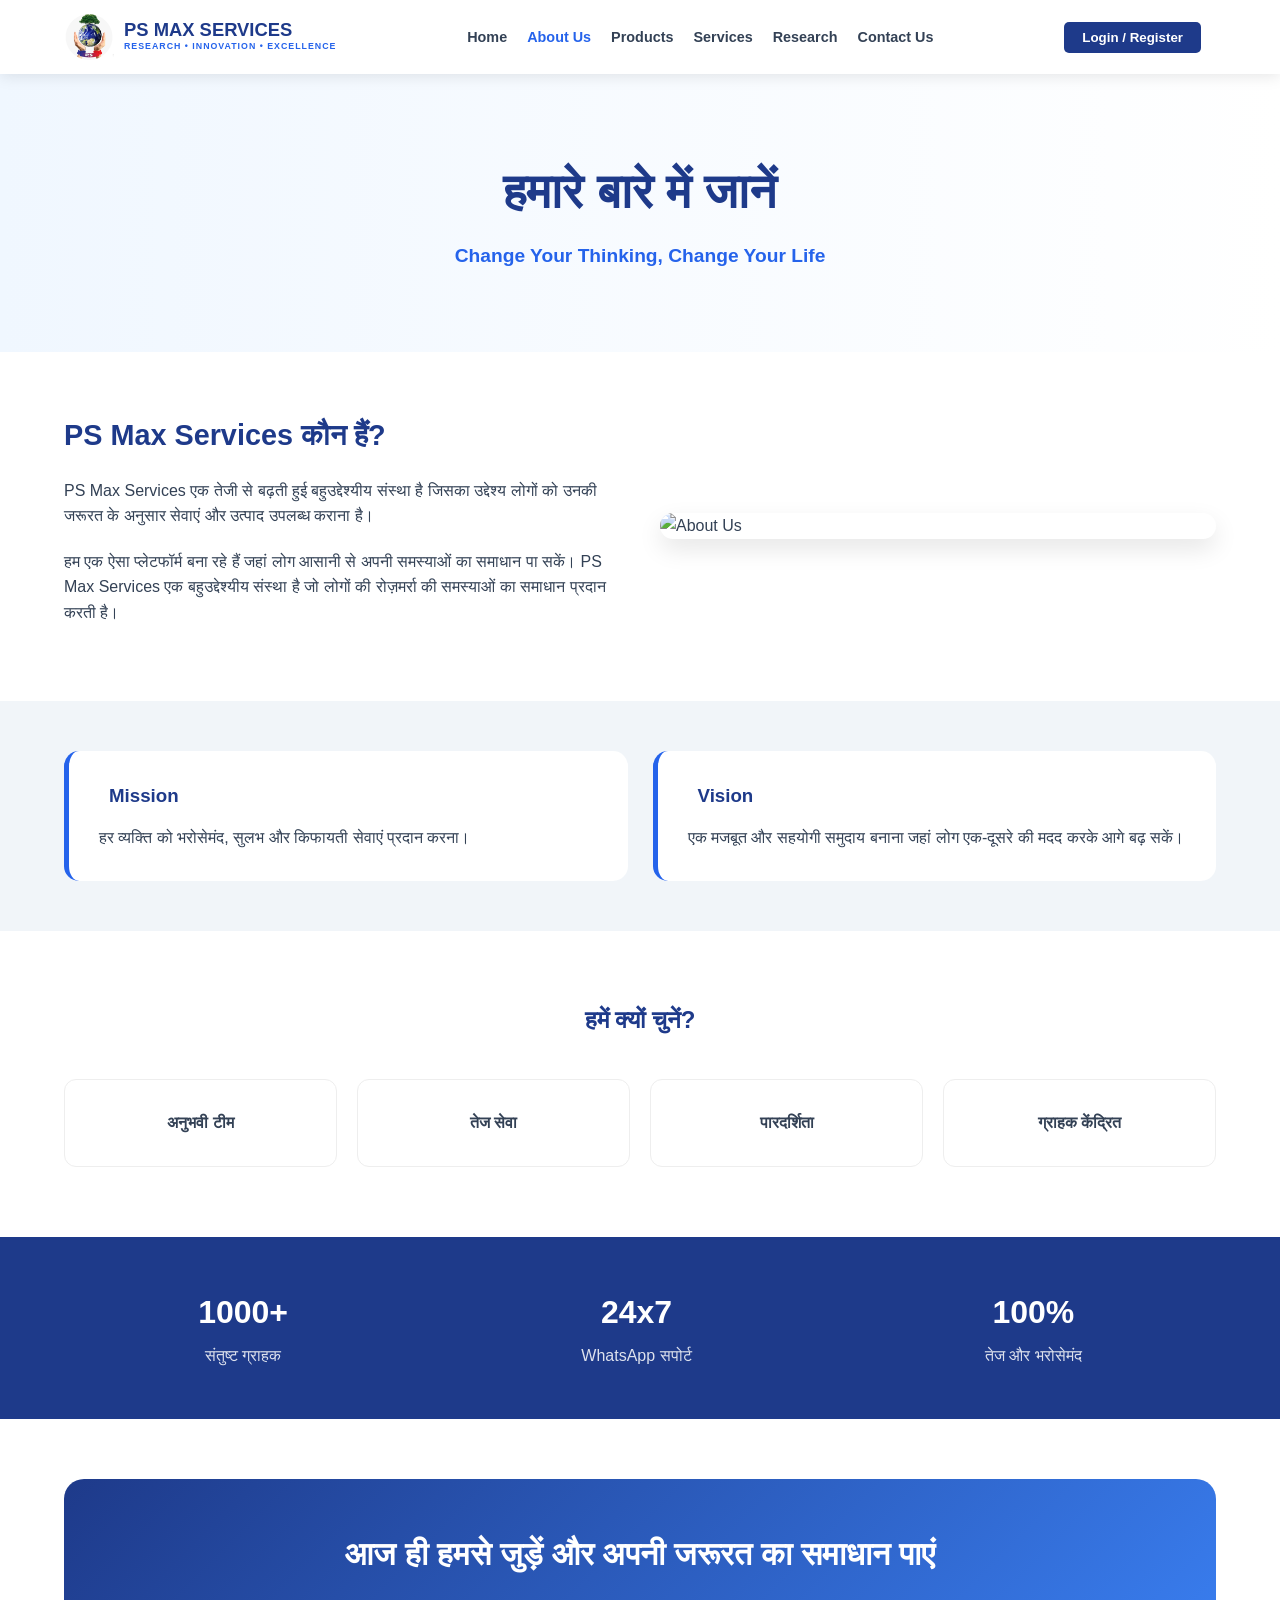
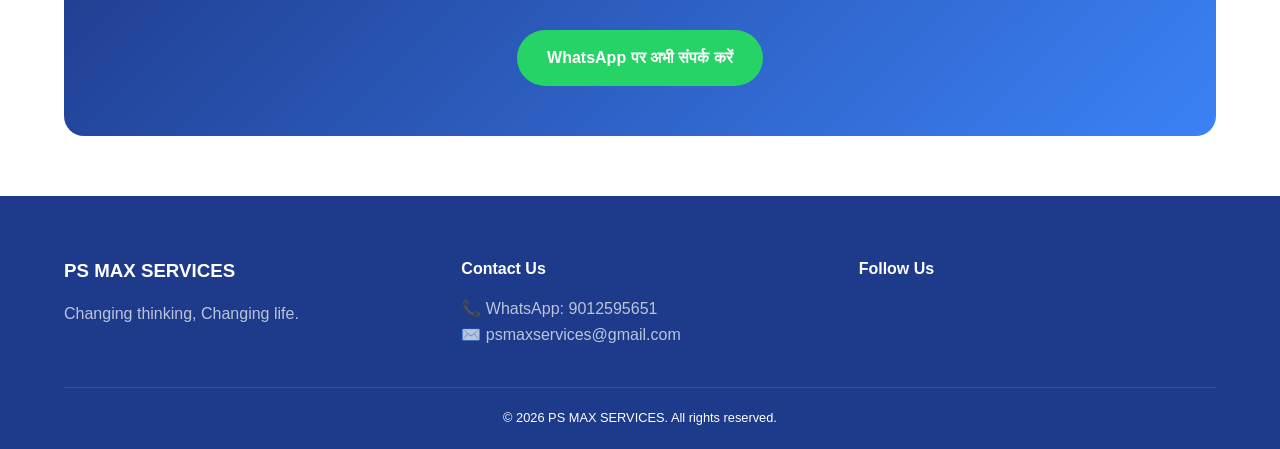
==== about.html @ 7fb333aa "Add files via upload" ====
<!DOCTYPE html>
<html lang="hi">
<head>
    <meta charset="UTF-8">
    <meta name="viewport" content="width=device-width, initial-scale=1.0">
    <title>About Us | PS MAX SERVICES</title>
    <link rel="stylesheet" href="style.css">
    <link rel="stylesheet"
href="https://cdnjs.cloudflare.com/ajax/libs/font-awesome/6.5.1/css/all.min.css">
    <script src="https://unpkg.com/lucide@latest"></script>
</head>
<body>

    <header>
        <div class="logo-area">
            <img src="img/ps 2.jpg" alt="Logo" class="logo-img">
            <div class="logo-text">
                <h1>PS MAX SERVICES</h1>
                <p>RESEARCH • INNOVATION • EXCELLENCE</p>
            </div>
        </div>

        <nav>
            <ul class="nav-menu" id="navMenu">
                <li><a href="index.html">Home</a></li>
                <li><a href="about.html" class="active">About Us</a></li>
                <li><a href="product.html">Products</a></li>
                <li><a href="service.html">Services</a></li>
                <li><a href="research.html">Research</a></li>
                <li><a href="contact_us.html">Contact Us</a></li>
            </ul>
        </nav>

        <div class="nav-btns">
            <button class="login-btn">Login / Register</button>
            <i data-lucide="shopping-cart"></i>
        </div>

        <button class="hamburger" onclick="toggleMenu()">
            <i data-lucide="menu" id="menuIcon"></i>
        </button>
    </header>

    <section class="about-hero">
        <h2>हमारे बारे में जानें</h2>
        <p>Change Your Thinking, Change Your Life</p>
    </section>

    <section class="content-section">
        <div class="grid-2">
            <div class="about-text">
                <h3 style="color: var(--primary); font-size: 1.8rem; margin-bottom: 20px;">PS Max Services कौन हैं?</h3>
                <p style="margin-bottom: 20px;">PS Max Services एक तेजी से बढ़ती हुई बहुउद्देश्यीय संस्था है जिसका उद्देश्य लोगों को उनकी जरूरत के अनुसार सेवाएं और उत्पाद उपलब्ध कराना है।</p>
                <p>हम एक ऐसा प्लेटफॉर्म बना रहे हैं जहां लोग आसानी से अपनी समस्याओं का समाधान पा सकें। PS Max Services एक बहुउद्देश्यीय संस्था है जो लोगों की रोज़मर्रा की समस्याओं का समाधान प्रदान करती है।</p>
            </div>
            <div class="about-img">
                <img src="https://img.freepik.com/free-photo/business-people-shaking-hands-together_53876-13391.jpg" alt="About Us">
            </div>
        </div>
    </section>

    <section class="mission-vision">
        <div class="mv-card">
            <h3><i data-lucide="target"></i> Mission</h3>
            <p>हर व्यक्ति को भरोसेमंद, सुलभ और किफायती सेवाएं प्रदान करना।</p>
        </div>
        <div class="mv-card">
            <h3><i data-lucide="eye"></i> Vision</h3>
            <p>एक मजबूत और सहयोगी समुदाय बनाना जहां लोग एक-दूसरे की मदद करके आगे बढ़ सकें।</p>
        </div>
    </section>

    <section class="why-us">
        <h2 style="color: var(--primary);">हमें क्यों चुनें?</h2>
        <div class="why-grid">
            <div class="why-card">
                <i data-lucide="users" size="30"></i>
                <h4>अनुभवी टीम</h4>
            </div>
            <div class="why-card">
                <i data-lucide="zap" size="30"></i>
                <h4>तेज सेवा</h4>
            </div>
            <div class="why-card">
                <i data-lucide="shield-check" size="30"></i>
                <h4>पारदर्शिता</h4>
            </div>
            <div class="why-card">
                <i data-lucide="heart" size="30"></i>
                <h4>ग्राहक केंद्रित</h4>
            </div>
        </div>
    </section>

    <section class="stats-bar">
        <div class="stat-item"><h3>1000+</h3><p>संतुष्ट ग्राहक</p></div>
        <div class="stat-item"><h3>24x7</h3><p>WhatsApp सपोर्ट</p></div>
        <div class="stat-item"><h3>100%</h3><p>तेज और भरोसेमंद</p></div>
    </section>

    <section class="cta-box">
        <h3>आज ही हमसे जुड़ें और अपनी जरूरत का समाधान पाएं</h3>
        <a href="https://wa.me/919012595651" class="cta-wa-btn">
            WhatsApp पर अभी संपर्क करें
        </a>
    </section>

    <footer style="background: var(--primary); color: white; padding: 60px 5% 20px;">
        <div style="display: grid; grid-template-columns: repeat(auto-fit, minmax(200px, 1fr)); gap: 40px; margin-bottom: 40px;">
            <div>
                <h3>PS MAX SERVICES</h3>
                <p style="opacity: 0.7; margin-top: 15px;">Changing thinking, Changing life.</p>
            </div>
            <div>
                <h4>Contact Us</h4>
                <p style="opacity: 0.7; margin-top: 15px;">📞 WhatsApp: 9012595651</p>
                <p style="opacity: 0.7;">✉️ psmaxservices@gmail.com</p>
            </div>
            <div>
                <h4>Follow Us</h4>
                <div style="display: flex; gap: 15px; margin-top: 15px;">
                    <i data-lucide="facebook"></i>
                    <i data-lucide="twitter"></i>
                    <i data-lucide="linkedin"></i>
                </div>
            </div>
        </div>
        <p style="text-align: center; border-top: 1px solid rgba(255,255,255,0.1); padding-top: 20px; font-size: 0.8rem;">
            © 2026 PS MAX SERVICES. All rights reserved.
        </p>
    </footer>

<script src="https://unpkg.com/lucide@latest"></script>
<script src="js/script.js"></script>
</body>
</html>
---- style.css ----
/* =========================
   ROOT VARIABLES
========================= */

:root{
    --primary:#1e3a8a;
    --accent:#2563eb;
    --text:#334155;
    --light:#f1f5f9;
    --white:#ffffff;
    --gradient:linear-gradient(135deg,#1e3a8a 0%,#3b82f6 100%);
    --whatsapp:#25d366;
}

/* =========================
   RESET
========================= */

*{
    margin:0;
    padding:0;
    box-sizing:border-box;
}

html{
    scroll-behavior:smooth;
}

body{
    font-family:'Segoe UI',Roboto,sans-serif;
    background:var(--white);
    color:var(--text);
    line-height:1.6;
    overflow-x:hidden;
}

img{
    max-width:100%;
    display:block;
}

a{
    text-decoration:none;
}

ul{
    list-style:none;
}

/* =========================
   CONTAINER
========================= */

.container{
    width:min(1200px,90%);
    margin:auto;
}

/* =========================
   HEADER
========================= */

header{
    background:var(--white);
    display:flex;
    justify-content:space-between;
    align-items:center;
    padding:12px 5%;
    position:sticky;
    top:0;
    z-index:1000;
    box-shadow:0 2px 15px rgba(0,0,0,.1);
}

.logo-area{
    display:flex;
    align-items:center;
    gap:10px;
}

.logo-area img{
    width:50px;
    height:50px;
    object-fit:contain;
}

.logo-text h1{
    font-size:1.15rem;
    color:var(--primary);
    line-height:1;
    font-weight:800;
}

.logo-text p{
    font-size:.55rem;
    color:var(--accent);
    font-weight:700;
    letter-spacing:1px;
}

.nav-menu{
    display:flex;
    align-items:center;
    gap:20px;
}

.nav-menu a{
    color:var(--text);
    font-size:.9rem;
    font-weight:600;
    transition:.3s;
}

.nav-menu a:hover,
.nav-menu a.active{
    color:var(--accent);
}

.header-actions{
    display:flex;
    align-items:center;
    gap:15px;
}

.nav-btns{
    display:flex;
    align-items:center;
    gap:15px;
}

.login-btn{
    background:var(--primary);
    color:white;
    border:none;
    padding:8px 18px;
    border-radius:5px;
    cursor:pointer;
    font-weight:600;
}

.cart-icon-box{
    position:relative;
    display:flex;
    align-items:center;
    cursor:pointer;
    color:var(--primary);
}

.cart-count{
    position:absolute;
    top:-8px;
    right:-8px;
    width:16px;
    height:16px;
    border-radius:50%;
    background:red;
    color:white;
    font-size:10px;
    display:flex;
    align-items:center;
    justify-content:center;
    font-weight:bold;
}

.hamburger{
    display:none;
    background:none;
    border:none;
    cursor:pointer;
    color:var(--primary);
}

.logo-area{
    display:flex;
    align-items:center;
    gap:10px;
    text-decoration:none;
}

.logo-img{
    width:50px;
    height:50px;
    object-fit:contain;
}

.logo-text h1{
    font-size:1.15rem;
    color:var(--primary);
    line-height:1;
    font-weight:800;
}

.logo-text p{
    font-size:.55rem;
    color:var(--accent);
    font-weight:700;
    letter-spacing:1px;
}

.nav-menu li{
    list-style:none;
}

.nav-menu a.active{
    color:var(--accent);
    font-weight:700;
}

/* =========================
   COMMON BUTTONS
========================= */

.btn{
    display:inline-flex;
    align-items:center;
    justify-content:center;
    padding:12px 25px;
    border-radius:6px;
    font-weight:700;
    transition:.3s;
}

.btn:hover{
    transform:translateY(-2px);
}

.btn-primary{
    background:var(--primary);
    color:white;
}

.btn-outline{
    border:2px solid var(--primary);
    color:var(--primary);
}

.btn-whatsapp{
    background:var(--whatsapp);
    color:white;
}

/* =========================
   SECTION TITLE
========================= */

.section-title{
    text-align:center;
    color:var(--primary);
    font-size:2rem;
    margin-bottom:40px;
}

/* =========================
   COMMON GRID
========================= */

.grid-2{
    display:grid;
    grid-template-columns:1fr 1fr;
    gap:40px;
    align-items:center;
}

.grid-3{
    display:grid;
    grid-template-columns:repeat(3,1fr);
    gap:25px;
}

.grid-4{
    display:grid;
    grid-template-columns:repeat(4,1fr);
    gap:25px;
}

/* =========================
   CARD STYLE
========================= */

.card{
    background:white;
    border-radius:15px;
    transition:.3s;
}

.card:hover{
    transform:translateY(-5px);
}

.icon-box{
    width:60px;
    height:60px;
    background:#eff6ff;
    color:var(--accent);
    border-radius:12px;
    display:flex;
    align-items:center;
    justify-content:center;
}

/* =========================
   PRODUCT CARD
========================= */

.prod-card{
    background:white;
    border:1px solid #e2e8f0;
    border-radius:15px;
    padding:20px;
    text-align:center;
    transition:.3s;
}

.prod-card:hover{
    border-color:var(--accent);
    transform:translateY(-5px);
    box-shadow:0 10px 20px rgba(0,0,0,.05);
}

.prod-img-box{
    background:#f8fafc;
    border-radius:10px;
    height:220px;
    overflow:hidden;
    display:flex;
    align-items:center;
    justify-content:center;
    padding:10px;
    margin-bottom:15px;
}

.prod-img-box img{
    width:100%;
    height:100%;
    object-fit:contain;
    transition:.3s;
}

.prod-card:hover .prod-img-box img{
    transform:scale(1.05);
}

.price{
    color:var(--accent);
    font-weight:700;
    font-size:1.2rem;
}

/* =========================
   WHATSAPP BUTTON
========================= */

.wa-btn,
.wa-btn-large{
    background:var(--whatsapp);
    color:white;
    display:inline-flex;
    align-items:center;
    justify-content:center;
    gap:10px;
    transition:.3s;
}

.wa-btn:hover,
.wa-btn-large:hover{
    transform:scale(1.05);
}

.wa-btn{
    width:45px;
    height:45px;
    border-radius:6px;
}

.wa-btn-large{
    padding:15px 35px;
    border-radius:50px;
    font-weight:700;
}

/* CTA SECTION */

.cta-box{
    margin:60px 5%;
    padding:50px;
    background:var(--gradient);
    color:white;
    border-radius:20px;
    text-align:center;
}

.cta-box h3{
    font-size:2rem;
    margin-bottom:25px;
    font-weight:700;
}

.cta-box .wa-btn{
    display:inline-flex;
    align-items:center;
    gap:10px;
    background:#25d366;
    color:white;
    padding:15px 30px;
    border-radius:50px;
    text-decoration:none;
    font-weight:bold;
    transition:.3s;
}

.cta-box .wa-btn:hover{
    transform:scale(1.05);
    box-shadow:0 10px 20px rgba(0,0,0,.2);
}

.cta-wa-btn{
    display:inline-flex;
    align-items:center;
    justify-content:center;
    gap:10px;

    background:#25d366;
    color:#fff;

    padding:15px 30px;

    border-radius:50px;

    font-weight:700;
    text-decoration:none;

    margin-top:25px;

    transition:.3s;
}

.cta-wa-btn:hover{
    transform:scale(1.05);
    box-shadow:0 10px 20px rgba(0,0,0,.2);
}

/* MOBILE */

@media(max-width:900px){

    .cta-box{
        padding:35px 20px;
        margin:40px 5%;
    }

    .cta-box h3{
        font-size:1.5rem;
    }

    .cta-box .wa-btn{
        width:100%;
        justify-content:center;
    }
}

/* =========================
   FOOTER
========================= */

footer{
    background:var(--primary);
    color:white;
    padding:60px 5% 20px;
    margin-top:50px;
}

.footer-grid{
    display:grid;
    grid-template-columns:repeat(auto-fit,minmax(200px,1fr));
    gap:40px;
}

.footer-text{
    opacity:.7;
    margin-top:15px;
}

.footer-social{
    display:flex;
    gap:15px;
    margin-top:15px;
}

.footer-bottom{
    text-align:center;
    border-top:1px solid rgba(255,255,255,.1);
    padding-top:20px;
    margin-top:30px;
    font-size:.8rem;
}

/* =========================
   MOBILE
========================= */

@media(max-width:900px){

    .nav-menu{
        position:fixed;
        top:75px;
        left:-100%;
        flex-direction:column;
        background:white;
        width:100%;
        height:100vh;
        padding:50px;
        transition:.4s;
        box-shadow:0 10px 10px rgba(0,0,0,.1);
    }

    .nav-menu.active{
        left:0;
    }

    .hamburger{
        display:block;
    }

    .nav-btns,
    .login-btn{
        display:none;
    }

    .grid-2{
        grid-template-columns:1fr;
    }

    .grid-3{
        grid-template-columns:1fr;
    }

    .grid-4{
        grid-template-columns:1fr;
    }

    .section-title{
        font-size:1.8rem;
    }
}

/* ==================================
   HOME PAGE
================================== */

/* HERO SECTION */

.hero{
    display:flex;
    align-items:center;
    justify-content:space-between;
    gap:50px;
    padding:60px 5%;
    background:linear-gradient(to right,#f0f7ff,#ffffff);
    min-height:500px;
    flex-wrap:wrap;
}

.hero-content{
    flex:1;
    min-width:300px;
}

.hero-content h2{
    font-size:3rem;
    color:var(--primary);
    line-height:1.1;
    margin-bottom:20px;
}

.hero-highlight{
    color:var(--accent);
}

.hero-content p{
    font-size:1.1rem;
    max-width:550px;
    margin-bottom:30px;
}

.hero-btns{
    display:flex;
    gap:15px;
    flex-wrap:wrap;
}

.hero-image{
    flex:1;
    min-width:300px;
    text-align:center;
}

.hero-image img{
    max-width:100%;
    border-radius:20px;
}

/* FEATURES */

.features{
    display:grid;
    grid-template-columns:repeat(auto-fit,minmax(220px,1fr));
    gap:20px;
    padding:60px 5%;
}

.feat-card{
    background:white;
    border:1px solid #eeeeee;
    border-radius:12px;
    padding:30px;
    text-align:center;
    transition:.3s;
}

.feat-card:hover{
    transform:translateY(-5px);
    box-shadow:0 10px 25px rgba(0,0,0,.05);
}

.feat-card i{
    color:var(--accent);
    margin-bottom:15px;
}

.feat-card h3{
    color:var(--primary);
    margin-bottom:10px;
    font-size:1rem;
}

.feat-card p{
    color:#666;
    font-size:.9rem;
}

/* STATS BAR */

.stats-bar{
    background:var(--primary);
    color:white;
    padding:50px 5%;
    display:flex;
    justify-content:space-around;
    align-items:center;
    flex-wrap:wrap;
    gap:25px;
    text-align:center;
}

.stat-item h3{
    font-size:2rem;
    margin-bottom:5px;
}

.stat-item p{
    opacity:.85;
}

/* HOME PRODUCTS */

.product-grid{
    display:grid;
    grid-template-columns:repeat(auto-fit,minmax(250px,1fr));
    gap:30px;
    padding:0 5% 60px;
}

.add-cart{
    width:100%;
    background:var(--primary);
    color:white;
    border:none;
    border-radius:6px;
    padding:12px;
    cursor:pointer;
    display:flex;
    align-items:center;
    justify-content:center;
    gap:10px;
    font-weight:600;
}

/* HOME SERVICES */

.services{
    background:var(--light);
    padding:70px 5%;
}

.serv-grid{
    display:grid;
    grid-template-columns:repeat(auto-fit,minmax(250px,1fr));
    gap:25px;
}

.serv-card{
    background:white;
    padding:30px;
    border-radius:12px;
    display:flex;
    gap:15px;
    transition:.3s;
}

.serv-card:hover{
    transform:translateY(-5px);
    box-shadow:0 10px 25px rgba(0,0,0,.05);
}

.serv-card i{
    color:var(--accent);
    flex-shrink:0;
}

.serv-card h4{
    color:var(--primary);
    margin-bottom:8px;
}

/* HOME RESPONSIVE */

@media(max-width:900px){

    .hero{
        text-align:center;
        padding:50px 5%;
    }

    .hero-content h2{
        font-size:2.2rem;
    }

    .hero-btns{
        justify-content:center;
    }

    .stats-bar{
        flex-direction:column;
    }
}

/* ==================================
   ABOUT PAGE
================================== */

.about-hero{
    padding:80px 5%;
    text-align:center;
    background:linear-gradient(to right,#f0f7ff,#ffffff);
}

.about-hero h2{
    font-size:3rem;
    color:var(--primary);
    margin-bottom:10px;
}

.about-hero p{
    font-size:1.2rem;
    color:var(--accent);
    font-weight:700;
}

.content-section{
    padding:60px 5%;
}

.about-img img{
    border-radius:20px;
    box-shadow:0 10px 25px rgba(0,0,0,.1);
}

.about-heading{
    color:var(--primary);
    font-size:1.8rem;
    margin-bottom:20px;
}

.about-text p{
    margin-bottom:15px;
}

.mission-vision{
    background:var(--light);
    padding:50px 5%;
    display:grid;
    grid-template-columns:repeat(auto-fit,minmax(300px,1fr));
    gap:25px;
}

.mv-card{
    background:white;
    padding:30px;
    border-radius:15px;
    border-left:5px solid var(--accent);
}

.mv-card h3{
    display:flex;
    align-items:center;
    gap:10px;
    margin-bottom:15px;
    color:var(--primary);
}

.why-us{
    padding:70px 5%;
    text-align:center;
}

.why-grid{
    display:grid;
    grid-template-columns:repeat(auto-fit,minmax(220px,1fr));
    gap:20px;
    margin-top:40px;
}

.why-card{
    border:1px solid #eee;
    border-radius:12px;
    padding:30px;
    transition:.3s;
}

.why-card:hover{
    transform:translateY(-5px);
    box-shadow:0 10px 25px rgba(0,0,0,.05);
}

.cta-box{
    margin:60px 5%;
    padding:50px;
    border-radius:20px;
    background:var(--gradient);
    color:white;
    text-align:center;
}
.wa-btn i{
    font-size:30px !important;
}

/* ==================================
   PRODUCT PAGE
================================== */

.product-hero{
    padding:60px 5%;
    text-align:center;
    background:linear-gradient(to right,#f0f7ff,#ffffff);
}

.product-hero h2{
    font-size:2.5rem;
    color:var(--primary);
    margin-bottom:10px;
}

.product-hero p{
    color:var(--accent);
    font-weight:700;
}

.product-section{
    padding:60px 5%;
}

.btn-container{
    display:flex;
    gap:10px;
    margin-top:15px;
}

.btn-container .add-cart{
    flex:1;
}

.wa-btn{
    width:45px;
    height:45px;
    background:#25d366;
    border-radius:6px;
    display:flex;
    align-items:center;
    justify-content:center;
    color:white;
}

.wa-btn svg{
    width:22px;
    height:22px;
    stroke:white;
}

/* ==================================
   SERVICE PAGE
================================== */

.service-hero{
    padding:60px 5%;
    text-align:center;
    background:linear-gradient(to right,#f0f7ff,#ffffff);
}

.service-hero h2{
    color:var(--primary);
    font-size:2.5rem;
}

.service-hero p{
    color:var(--accent);
    font-weight:700;
}

.service-section{
    padding:60px 5%;
}

.service-grid{
    display:grid;
    grid-template-columns:repeat(auto-fit,minmax(300px,1fr));
    gap:25px;
}

.service-card{
    background:white;
    border:1px solid #e2e8f0;
    border-radius:15px;
    padding:35px;
    transition:.3s;
    display:flex;
    flex-direction:column;
    gap:15px;
}

.service-card:hover{
    transform:translateY(-5px);
    border-color:var(--accent);
    box-shadow:0 10px 25px rgba(0,0,0,.05);
}

.service-card h4{
    color:var(--primary);
}

.service-card p{
    color:#64748b;
}

.service-link{
    color:var(--accent);
    font-weight:700;
    display:flex;
    align-items:center;
    gap:8px;
}

.service-cta{
    background:var(--gradient);
    color:white;
    text-align:center;
    margin:40px 5%;
    padding:50px;
    border-radius:20px;
}

/* ==================================
   RESEARCH PAGE
================================== */

.page-hero{
    padding:80px 5%;
    text-align:center;
    color:white;
    background:
    linear-gradient(
        rgba(30,58,138,.85),
        rgba(30,58,138,.85)
    ),
    url("../images/research-bg.jpg");

    background-size:cover;
    background-position:center;
}

.page-hero h2{
    font-size:3rem;
    margin-bottom:10px;
}

.page-hero p{
    font-size:1.2rem;
}

.section{
    padding:80px 5%;
    max-width:1200px;
    margin:auto;
}

.content-img img{
    border-radius:20px;
    box-shadow:0 20px 40px rgba(0,0,0,.1);
}

.research-cards{
    display:grid;
    grid-template-columns:repeat(auto-fit,minmax(300px,1fr));
    gap:30px;
    margin-top:50px;
}

.res-card{
    background:white;
    border-top:4px solid var(--accent);
    border-radius:15px;
    padding:40px;
    box-shadow:0 10px 20px rgba(0,0,0,.05);
    transition:.3s;
}

.res-card:hover{
    transform:translateY(-10px);
}

.res-card i{
    color:var(--accent);
    margin-bottom:20px;
}

.stats-banner{
    background:var(--primary);
    color:white;
    padding:60px 5%;
    display:flex;
    justify-content:space-around;
    flex-wrap:wrap;
    text-align:center;
    gap:30px;
}

.stats-banner .stat-item h3{
    color:#60a5fa;
    font-size:2.5rem;
}

/* ==================================
   CONTACT PAGE
================================== */

.contact-hero{
    background:var(--light);
    text-align:center;
    padding:60px 5%;
}

.contact-hero h2{
    color:var(--primary);
    font-size:2.5rem;
}

.contact-container{
    max-width:1200px;
    margin:auto;
    padding:60px 5%;
    display:grid;
    grid-template-columns:1fr 1fr;
    gap:40px;
}

.contact-info-box{
    background:white;
    padding:30px;
    border-radius:15px;
    box-shadow:0 5px 20px rgba(0,0,0,.08);
}

.info-item{
    display:flex;
    gap:20px;
    margin-bottom:25px;
}

.info-item i{
    background:#eff6ff;
    color:var(--accent);
    padding:12px;
    border-radius:10px;
}

.contact-form{
    background:var(--primary);
    color:white;
    border-radius:15px;
    padding:35px;
}

.contact-text{
    margin:20px 0 30px;
}

.contact-btn{
    width:100%;
    display:flex;
    justify-content:center;
    align-items:center;
    gap:12px;
    padding:16px;
    border-radius:10px;
    color:white;
    font-weight:700;
    margin-bottom:15px;
    transition:.3s;
}

.whatsapp-btn{
    background:#25D366;
}

.call-btn{
    background:#2563eb;
}

.contact-btn:hover{
    transform:translateY(-3px);
}
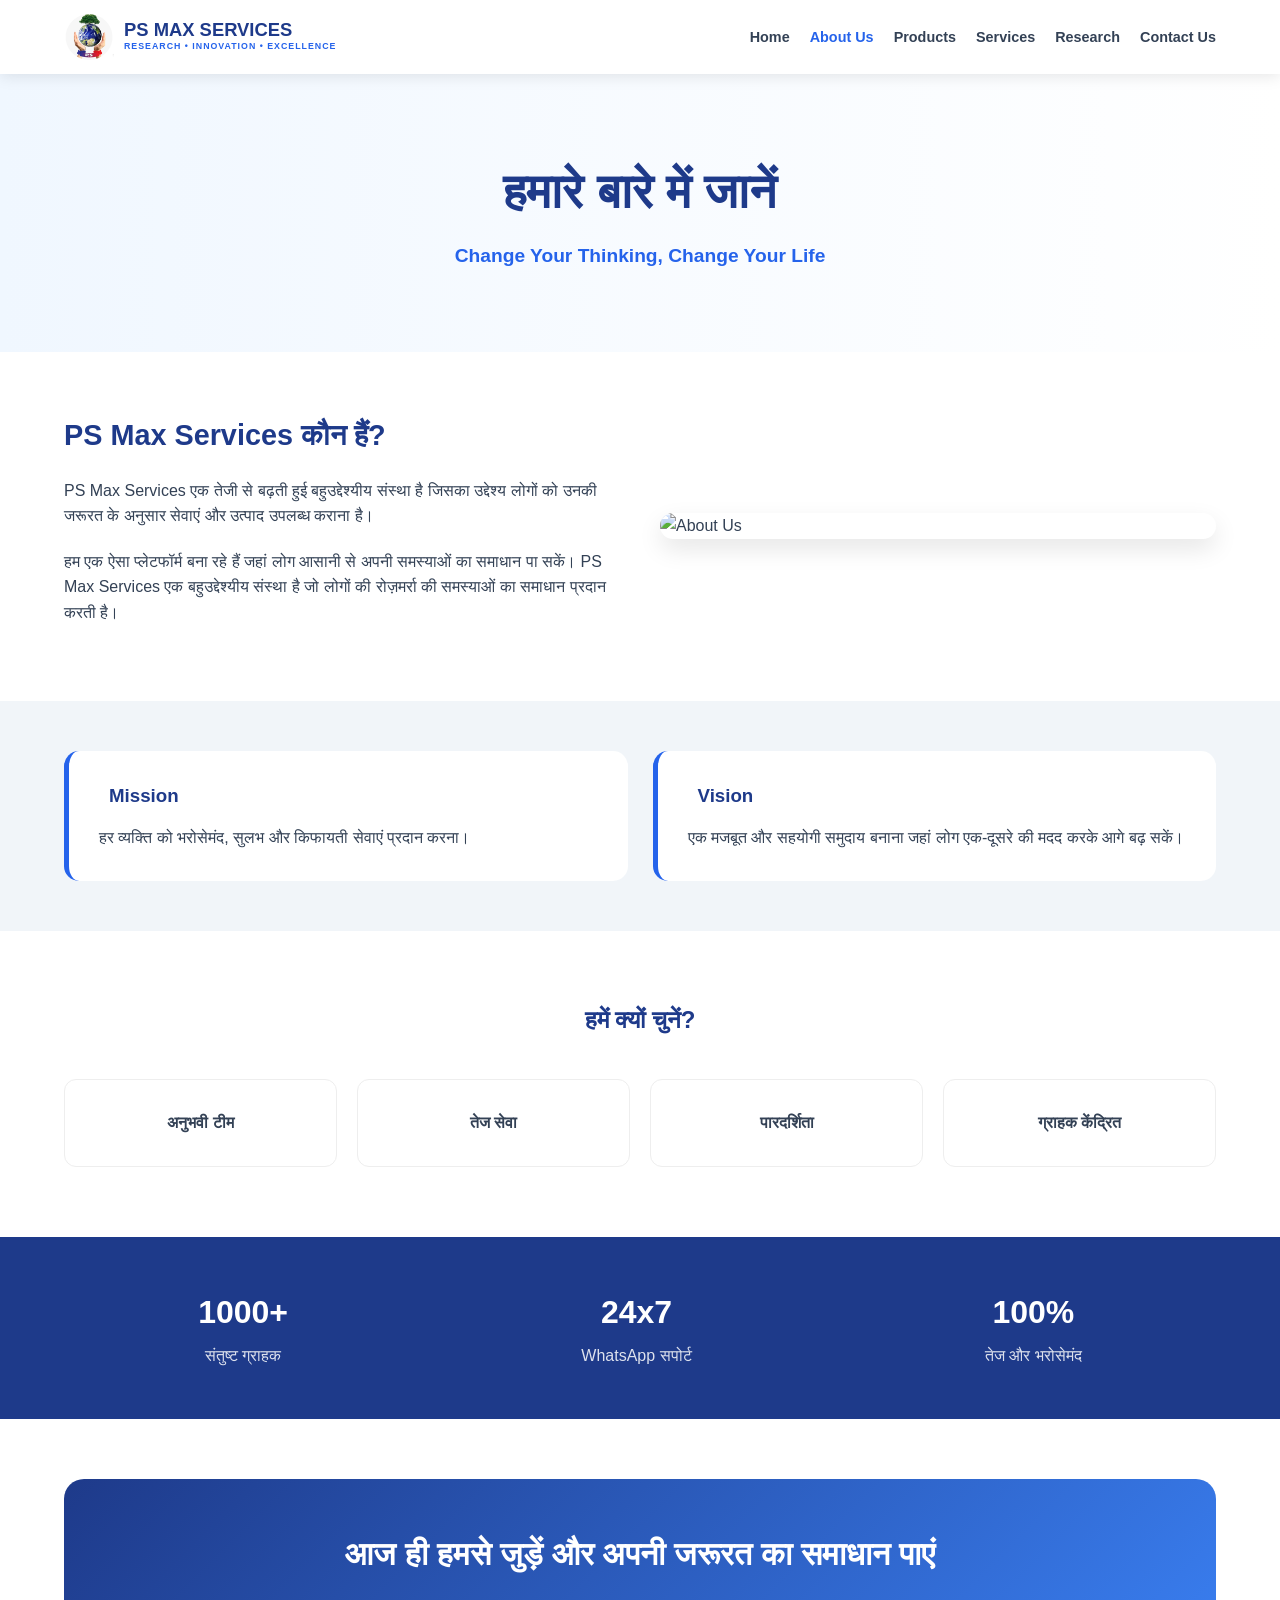
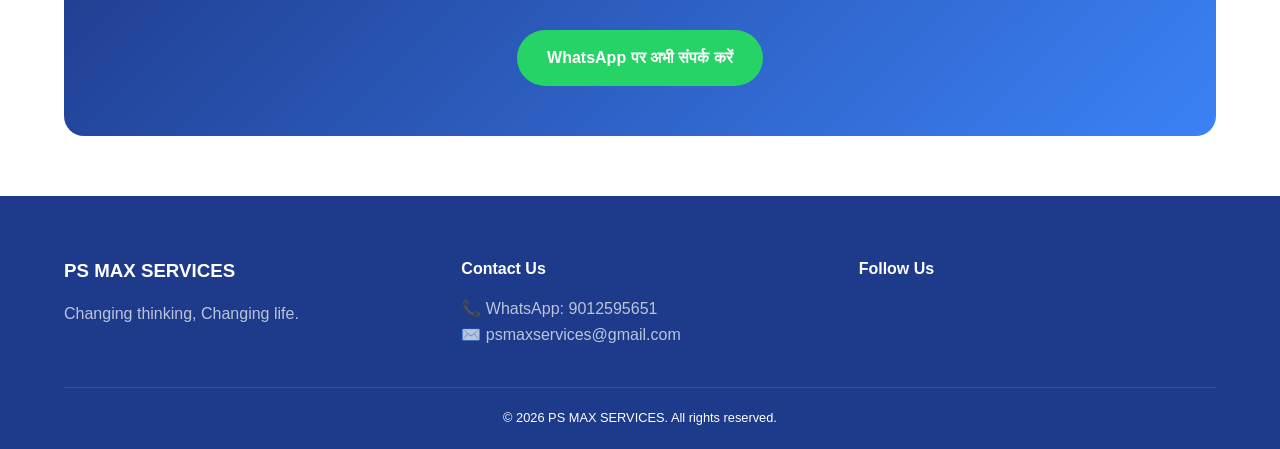
==== commit ae210ae2: "Fix HTML formatting issues in about.html" ====
--- a/about.html
+++ b/about.html
@@ -31,10 +31,7 @@
             </ul>
         </nav>
 
-        <div class="nav-btns">
-            <button class="login-btn">Login / Register</button>
-            <i data-lucide="shopping-cart"></i>
-        </div>
+       
 
         <button class="hamburger" onclick="toggleMenu()">
             <i data-lucide="menu" id="menuIcon"></i>
@@ -131,6 +128,6 @@
     </footer>
 
 <script src="https://unpkg.com/lucide@latest"></script>
-<script src="js/script.js"></script>
+<script src="script.js"></script>
 </body>
-</html>+</html>
--- a/style.css
+++ b/style.css
@@ -1127,4 +1127,42 @@
 
 .contact-btn:hover{
     transform:translateY(-3px);
-}+}
+
+/* GOOGLE MAP */
+
+.map-section{
+    padding:60px 5%;
+    background:#fff;
+}
+
+.map-section h3{
+    text-align:center;
+    color:var(--primary);
+    font-size:2rem;
+    margin-bottom:25px;
+}
+
+.map-section iframe{
+    width:100%;
+    border:none;
+    border-radius:15px;
+    box-shadow:0 5px 20px rgba(0,0,0,.1);
+}
+
+/* MOBILE */
+
+@media(max-width:900px){
+
+    .map-section{
+        padding:40px 5%;
+    }
+
+    .map-section h3{
+        font-size:1.6rem;
+    }
+
+    .map-section iframe{
+        height:300px;
+    }
+}
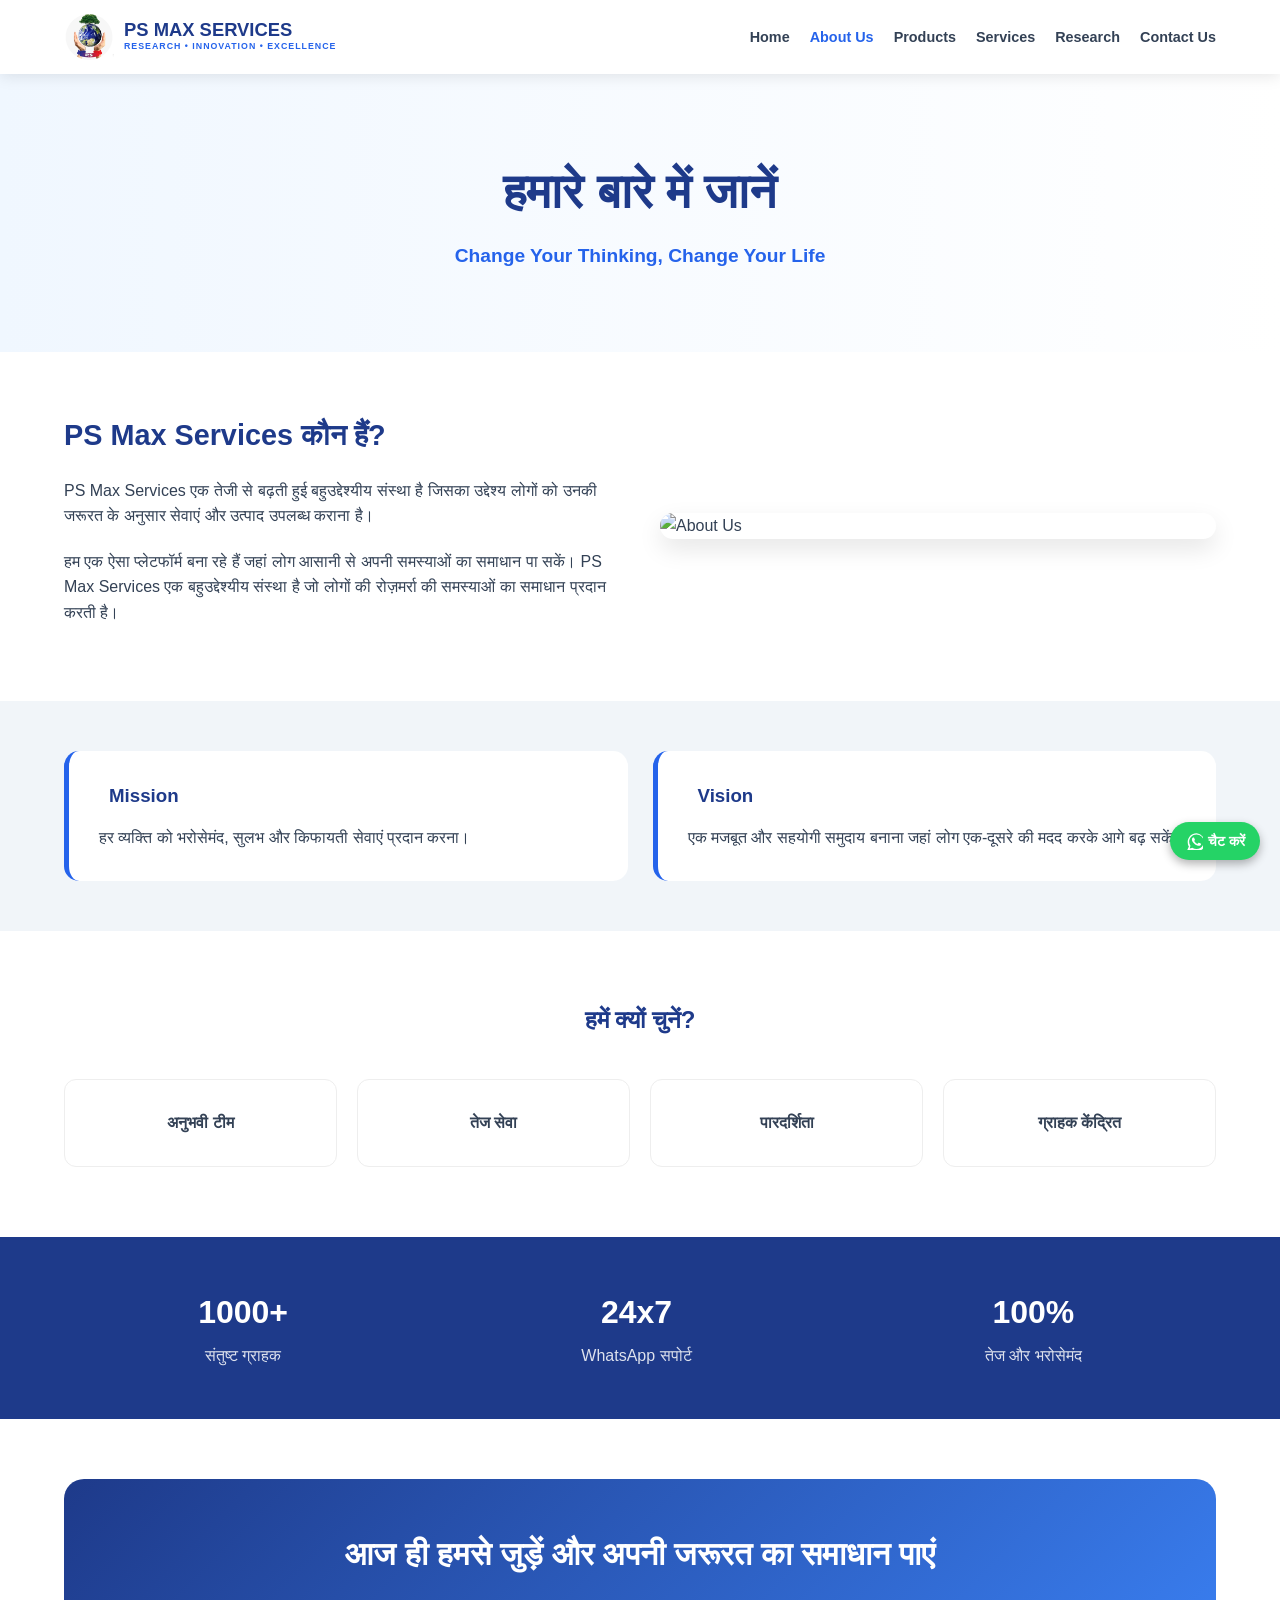
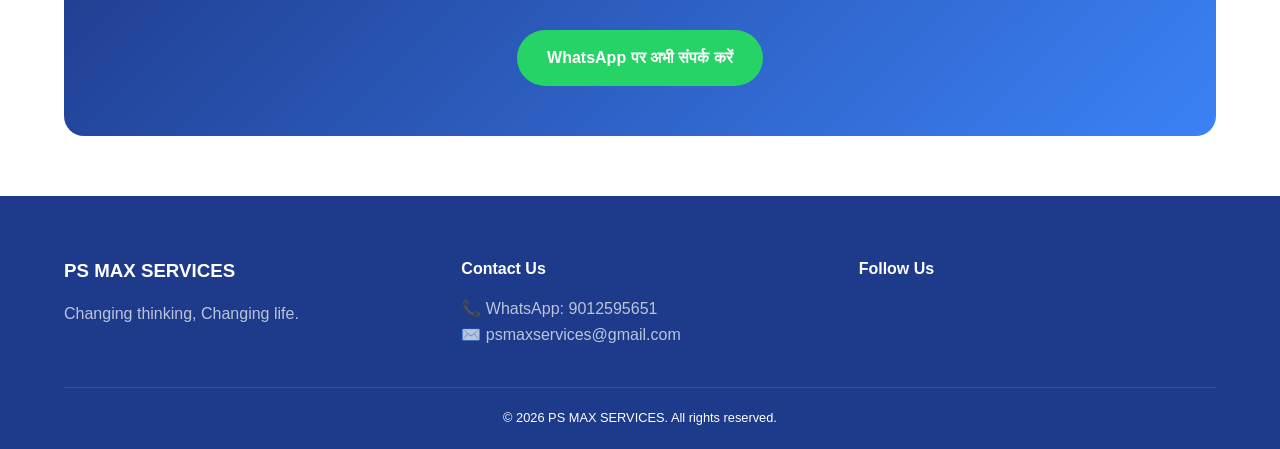
==== commit 143f4977: "Update about.html" ====
--- a/about.html
+++ b/about.html
@@ -127,6 +127,14 @@
         </p>
     </footer>
 
+    <a href="https://wa.me/919012595851?text=नमस्ते,%20मुझे%20सहायता%20चाहिए।" class="whatsapp-sticky-btn" target="_blank" rel="noopener noreferrer">
+    <!-- WhatsApp Icon (FontAwesome या SVG) -->
+    <svg xmlns="http://www.w3.org/2000/2000/svg" width="18" height="18" fill="currentColor" viewBox="0 0 16 16" style="vertical-align: middle; margin-right: 5px;">
+        <path d="M13.601 2.326A7.85 7.85 0 0 0 10.22 1.15c-4.322 0-7.838 3.513-7.84 7.835a7.8 7.8 0 0 0 1.062 3.972L1.35 17.5l4.735-1.24c1.218.665 2.583 1.019 3.972 1.022h.005c4.322 0 7.84-3.512 7.842-7.835a7.8 7.8 0 0 0-2.304-5.531M10.22 15.112a6.5 6.5 0 0 1-3.321-.913l-.238-.141-2.472.648.66-2.41-.155-.247a6.47 6.47 0 0 1-1.002-3.41c.002-3.57 2.9-6.46 6.472-6.46a6.47 6.47 0 0 1 4.568 1.9 6.48 6.48 0 0 1 1.9 4.582c0 3.57-2.9 6.46-6.47 6.46m3.608-4.914c-.198-.098-1.173-.578-1.353-.643-.18-.065-.31-.099-.441.099-.13.197-.5.63-.614.757-.115.127-.23.141-.428.041s-.838-.309-1.597-.985c-.59-.525-.987-1.175-1.103-1.372-.115-.198-.013-.304.087-.403.09-.089.198-.232.296-.347.1-.114.133-.193.198-.321.065-.128.033-.242-.017-.341-.05-.099-.441-1.063-.604-1.455-.159-.384-.32-.33-.442-.336l-.377-.007c-.13 0-.343.049-.523.247-.18.197-.69.673-.69 1.64s.703 1.905.802 2.034c.101.13 1.385 2.115 3.356 2.964.469.203.835.324 1.12.415.47.15 1.001.129 1.381.072.424-.062 1.173-.48 1.338-.943.164-.464.164-.86.114-.943-.049-.084-.182-.133-.38-.232"/>
+    </svg>
+    <span>चैट करें</span>
+</a>
+
 <script src="https://unpkg.com/lucide@latest"></script>
 <script src="script.js"></script>
 </body>
--- a/style.css
+++ b/style.css
@@ -1129,6 +1129,65 @@
     transform:translateY(-3px);
 }
 
+/* ==========================
+CONTACT PAGE RESPONSIVE
+========================== */
+
+@media (max-width:768px){
+
+    .contact-container{
+        grid-template-columns:1fr;
+        padding:30px 15px;
+        gap:20px;
+    }
+
+    .contact-info-box,
+    .contact-form{
+        width:100%;
+        padding:20px;
+    }
+
+    .contact-hero{
+        padding:40px 15px;
+    }
+
+    .contact-hero h2{
+        font-size:30px;
+    }
+
+    .contact-hero p{
+        font-size:16px;
+    }
+
+    .info-item{
+        gap:12px;
+        align-items:flex-start;
+    }
+
+    .info-item h4{
+        font-size:16px;
+    }
+
+    .info-item p{
+        font-size:14px;
+        word-break:break-word;
+    }
+
+    .contact-btn{
+        padding:14px;
+        font-size:16px;
+    }
+
+    .map-section{
+        padding:30px 15px;
+    }
+
+    .map-section iframe{
+        height:280px;
+    }
+
+}
+
 /* GOOGLE MAP */
 
 .map-section{
@@ -1166,3 +1225,310 @@
         height:300px;
     }
 }
+
+
+/*==========================
+ NEW SERVICE SECTION
+===========================*/
+
+.services{
+    padding:70px 5%;
+    background:#f8fbff;
+}
+
+.service-grid{
+
+    display:grid;
+    grid-template-columns:repeat(auto-fit,minmax(280px,1fr));
+    gap:30px;
+
+}
+
+.service-box{
+
+    background:#fff;
+    border-radius:18px;
+    overflow:hidden;
+    box-shadow:0 8px 20px rgba(0,0,0,.08);
+    transition:.35s;
+
+}
+
+.service-box:hover{
+
+    transform:translateY(-8px);
+
+}
+
+.service-img{
+
+    width:100%;
+    height:220px;
+    overflow:hidden;
+
+}
+
+.service-img img{
+
+    width:100%;
+    height:100%;
+    object-fit:contain;
+    transition:.5s;
+
+}
+
+.service-box:hover img{
+
+    transform:scale(1.08);
+
+}
+
+.service-content{
+
+    padding:25px;
+
+}
+
+.service-content h3{
+
+    color:var(--primary);
+    margin-bottom:12px;
+    font-size:22px;
+
+}
+
+.service-content p{
+
+    color:#666;
+    line-height:1.7;
+    margin-bottom:25px;
+
+}
+
+.service-btn{
+
+    display:flex;
+    justify-content:center;
+    align-items:center;
+    gap:10px;
+
+    width:100%;
+
+    padding:13px;
+
+    background:#25D366;
+
+    color:#fff;
+
+    border-radius:8px;
+
+    font-weight:600;
+
+    transition:.3s;
+
+}
+
+.service-btn:hover{
+
+    background:#1ebd59;
+
+}
+
+.service-btn i{
+
+    font-size:20px;
+
+}
+
+/*==========================
+ Responsive
+===========================*/
+
+@media(max-width:768px){
+
+.service-img{
+
+    height:200px;
+
+}
+
+.service-content{
+
+    padding:20px;
+
+}
+
+.service-content h3{
+
+    font-size:20px;
+
+}
+
+}
+/*==========================
+Premium Service Cards
+==========================*/
+
+.service-grid{
+    display:grid;
+    grid-template-columns:repeat(auto-fit,minmax(320px,1fr));
+    gap:30px;
+}
+
+.service-box{
+
+    background:#fff;
+    border-radius:18px;
+    overflow:hidden;
+
+    box-shadow:0 8px 25px rgba(0,0,0,.08);
+
+    transition:.35s;
+
+}
+
+.service-box:hover{
+
+    transform:translateY(-8px);
+
+    box-shadow:0 15px 35px rgba(0,0,0,.15);
+
+}
+
+.service-img{
+
+    width:100%;
+    height:220px;
+
+    overflow:hidden;
+
+}
+
+.service-img img{
+
+    width:100%;
+    height:100%;
+
+    object-fit:contain;
+
+    transition:.5s;
+
+}
+
+.service-box:hover .service-img img{
+
+    transform:scale(1.08);
+
+}
+
+.service-content{
+
+    padding:25px;
+
+}
+
+.service-content h3{
+
+    color:var(--primary);
+
+    font-size:22px;
+
+    margin-bottom:12px;
+
+}
+
+.service-content p{
+
+    color:#666;
+
+    line-height:1.8;
+
+    margin-bottom:25px;
+
+}
+
+.service-btn{
+
+    width:100%;
+
+    display:flex;
+
+    justify-content:center;
+
+    align-items:center;
+
+    gap:10px;
+
+    padding:14px;
+
+    background:#25D366;
+
+    color:#fff;
+
+    border-radius:8px;
+
+    font-weight:600;
+
+    transition:.3s;
+
+}
+
+.service-btn:hover{
+
+    background:#1ebd5a;
+
+}
+
+.service-btn i{
+
+    font-size:22px;
+
+}
+
+@media(max-width:768px){
+
+.service-grid{
+
+    grid-template-columns:1fr;
+
+}
+
+.service-img{
+
+    height:200px;
+
+}
+
+.service-content{
+
+    padding:20px;
+
+}
+
+}
+
+.whatsapp-sticky-btn {
+    position: fixed;       /* बटन को स्क्रीन पर एक जगह फिक्स रखने के लिए */
+    bottom: 40px;          /* नीचे से दूरी */
+    right: 20px;           /* राइट साइड से दूरी */
+    background-color: #25D366; /* WhatsApp का सिグनेचर ग्रीन कलर */
+    color: white;          /* टेक्स्ट और आइकॉन का कलर */
+    padding: 8px 15px;     /* बटन के अंदर का स्पेस */
+    border-radius: 30px;   /* बटन को राउंड शेप देने के लिए */
+    box-shadow: 0px 4px 10px rgba(0, 0, 0, 0.3); /* बटन के नीचे हल्की शैडो */
+    font-family: Arial, sans-serif;
+    font-size: 14px;
+    font-weight: bold;
+    text-decoration: none; /* अंडरलाइन हटाने के लिए */
+    display: flex;
+    align-items: center;
+    z-index: 9999;         /* ताकि बटन वेबसाइट के बाकी सभी एलिमेंट्स के ऊपर दिखे */
+    transition: transform 0.2s ease-in-out; /* होवर इफ़ेक्ट के लिए */
+}
+
+/* जब कोई बटन पर माउस ले जाए (Hover Effect) */
+.whatsapp-sticky-btn:hover {
+    transform: scale(1.05); /* बटन थोड़ा सा बड़ा होगा */
+    background-color: #20ba5a; /* थोड़ा गहरा हरा रंग */
+    color: white;
+}
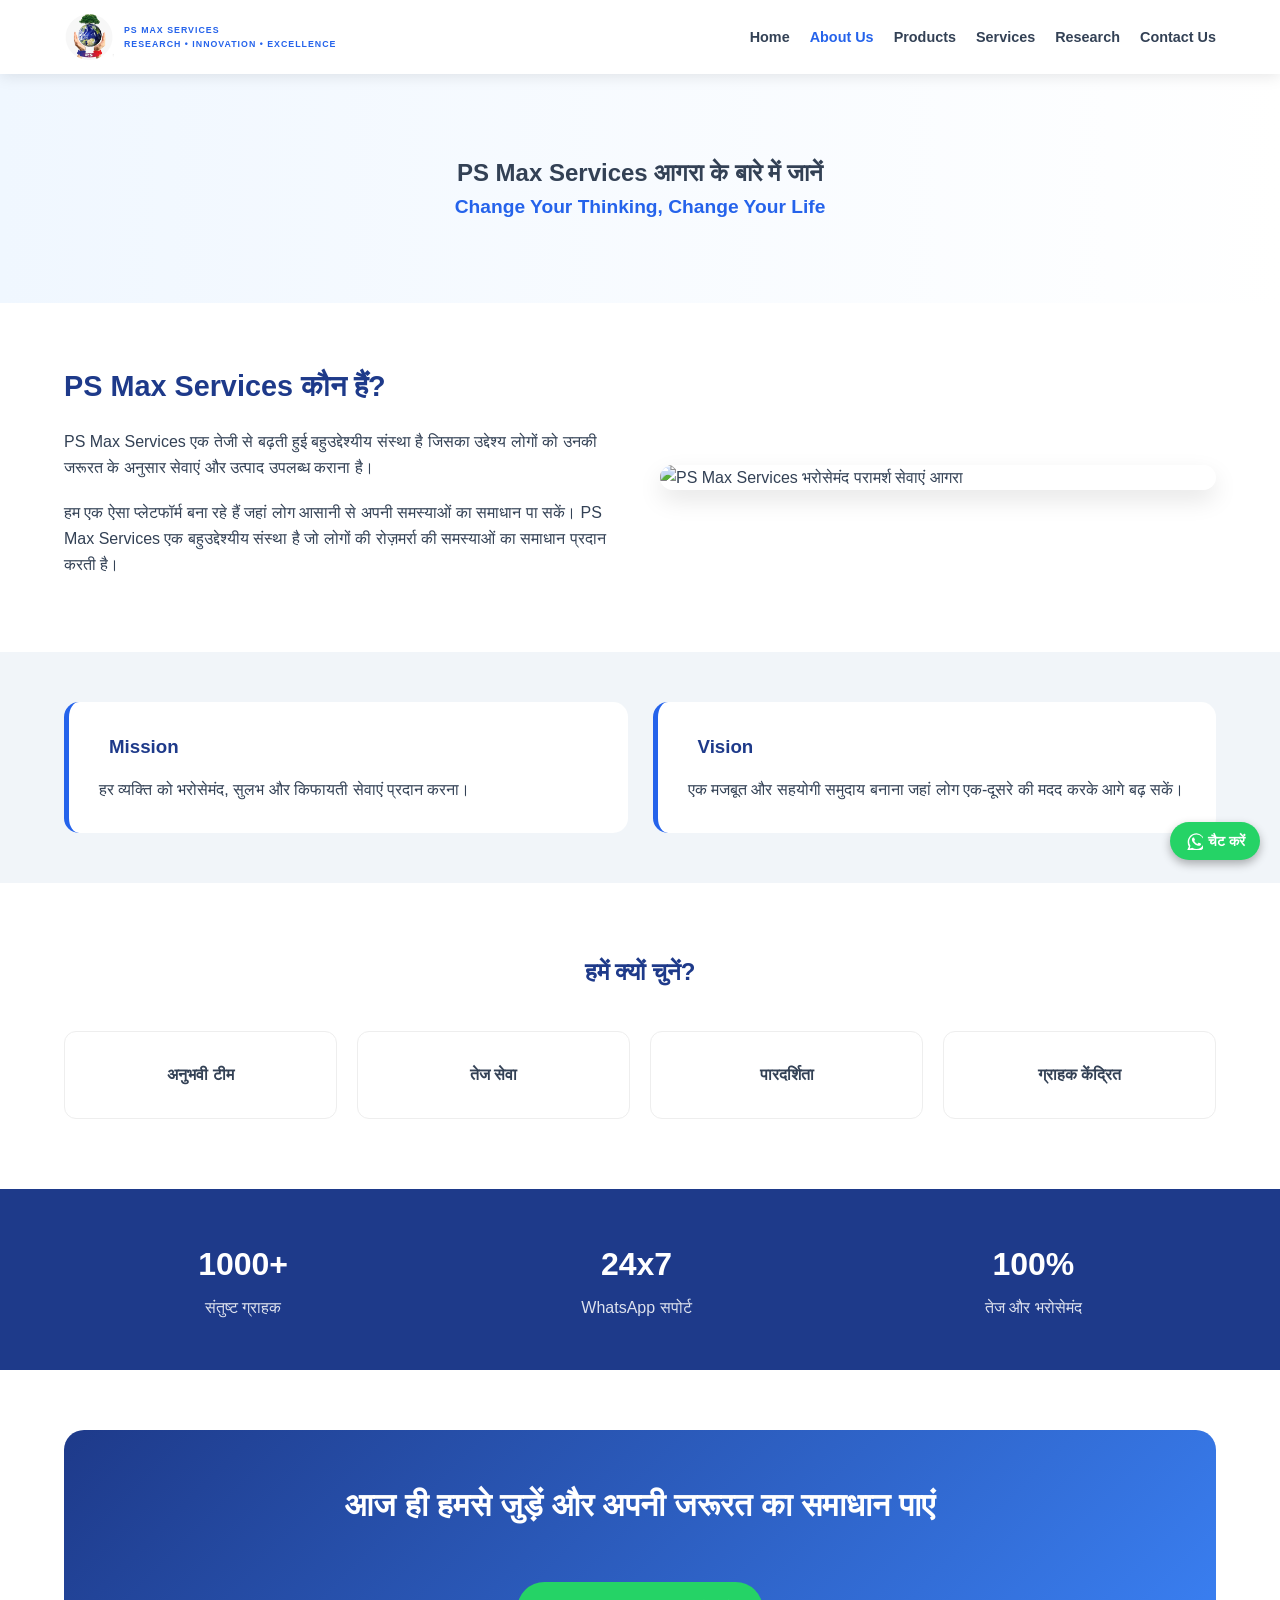
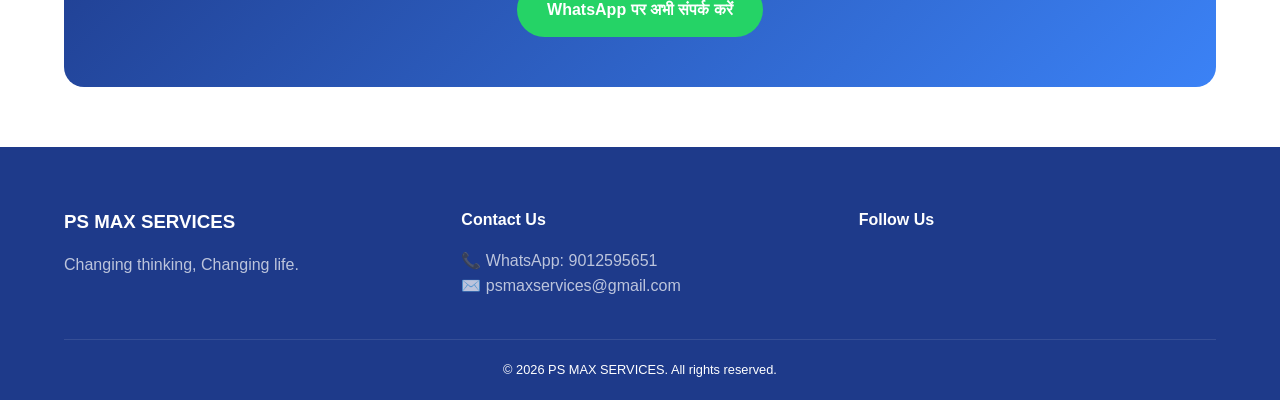
==== commit 85550a19: "Update about.html" ====
--- a/about.html
+++ b/about.html
@@ -3,19 +3,58 @@
 <head>
     <meta charset="UTF-8">
     <meta name="viewport" content="width=device-width, initial-scale=1.0">
-    <title>About Us | PS MAX SERVICES</title>
+
+    <!-- SEO: Title with brand + intent -->
+    <title>हमारे बारे में | PS Max Services आगरा - About Us</title>
+
+    <!-- SEO: Meta Description -->
+    <meta name="description" content="PS Max Services आगरा की एक भरोसेमंद बहुउद्देश्यीय संस्था है जो प्रॉपर्टी, कानूनी, स्वास्थ्य, शिक्षा और रोजगार संबंधी परामर्श सेवाएं प्रदान करती है। जानें हमारा मिशन और विज़न।">
+
+    <link rel="canonical" href="https://psmaxservices.in/about.html">
+
+    <meta property="og:title" content="हमारे बारे में | PS Max Services आगरा">
+    <meta property="og:description" content="PS Max Services आगरा की एक भरोसेमंद बहुउद्देश्यीय संस्था है जो प्रॉपर्टी, कानूनी, स्वास्थ्य, शिक्षा और रोजगार संबंधी परामर्श सेवाएं प्रदान करती है।">
+    <meta property="og:url" content="https://psmaxservices.in/about.html">
+    <meta property="og:type" content="website">
+    <meta name="robots" content="index, follow">
+
     <link rel="stylesheet" href="style.css">
     <link rel="stylesheet"
 href="https://cdnjs.cloudflare.com/ajax/libs/font-awesome/6.5.1/css/all.min.css">
     <script src="https://unpkg.com/lucide@latest"></script>
+
+    <!-- SEO: Organization Schema - helps build trust/E-E-A-T signals for Google -->
+    <script type="application/ld+json">
+    {
+      "@context": "https://schema.org",
+      "@type": "Organization",
+      "name": "PS Max Services",
+      "url": "https://psmaxservices.in",
+      "logo": "https://psmaxservices.in/img/ps%202.jpg",
+      "description": "PS Max Services एक बहुउद्देश्यीय संस्था है जो आगरा में प्रॉपर्टी, कानूनी, स्वास्थ्य, शिक्षा और रोजगार संबंधी परामर्श सेवाएं प्रदान करती है।",
+      "address": {
+        "@type": "PostalAddress",
+        "streetAddress": "Achhnera Road, Kiraoli, near Agra Jaipur Bypass NH-11",
+        "addressLocality": "Agra",
+        "addressRegion": "Uttar Pradesh",
+        "addressCountry": "IN"
+      },
+      "contactPoint": {
+        "@type": "ContactPoint",
+        "telephone": "+91-9012595651",
+        "contactType": "customer service"
+      }
+    }
+    </script>
 </head>
 <body>
 
     <header>
         <div class="logo-area">
-            <img src="img/ps 2.jpg" alt="Logo" class="logo-img">
+            <img src="img/ps 2.jpg" alt="PS Max Services Logo Agra" class="logo-img">
             <div class="logo-text">
-                <h1>PS MAX SERVICES</h1>
+                <!-- SEO: Changed from H1 to P - real H1 is the page heading below -->
+                <p class="brand-name">PS MAX SERVICES</p>
                 <p>RESEARCH • INNOVATION • EXCELLENCE</p>
             </div>
         </div>
@@ -39,7 +78,8 @@
     </header>
 
     <section class="about-hero">
-        <h2>हमारे बारे में जानें</h2>
+        <!-- SEO: Single H1 for this page -->
+        <h1>PS Max Services आगरा के बारे में जानें</h1>
         <p>Change Your Thinking, Change Your Life</p>
     </section>
 
@@ -51,7 +91,7 @@
                 <p>हम एक ऐसा प्लेटफॉर्म बना रहे हैं जहां लोग आसानी से अपनी समस्याओं का समाधान पा सकें। PS Max Services एक बहुउद्देश्यीय संस्था है जो लोगों की रोज़मर्रा की समस्याओं का समाधान प्रदान करती है।</p>
             </div>
             <div class="about-img">
-                <img src="https://img.freepik.com/free-photo/business-people-shaking-hands-together_53876-13391.jpg" alt="About Us">
+                <img src="https://img.freepik.com/free-photo/business-people-shaking-hands-together_53876-13391.jpg" alt="PS Max Services भरोसेमंद परामर्श सेवाएं आगरा">
             </div>
         </div>
     </section>
@@ -126,10 +166,8 @@
             © 2026 PS MAX SERVICES. All rights reserved.
         </p>
     </footer>
-
     <a href="https://wa.me/919012595851?text=नमस्ते,%20मुझे%20सहायता%20चाहिए।" class="whatsapp-sticky-btn" target="_blank" rel="noopener noreferrer">
-    <!-- WhatsApp Icon (FontAwesome या SVG) -->
-    <svg xmlns="http://www.w3.org/2000/2000/svg" width="18" height="18" fill="currentColor" viewBox="0 0 16 16" style="vertical-align: middle; margin-right: 5px;">
+    <svg xmlns="http://www.w3.org/2000/svg" width="18" height="18" fill="currentColor" viewBox="0 0 16 16" style="vertical-align: middle; margin-right: 5px;">
         <path d="M13.601 2.326A7.85 7.85 0 0 0 10.22 1.15c-4.322 0-7.838 3.513-7.84 7.835a7.8 7.8 0 0 0 1.062 3.972L1.35 17.5l4.735-1.24c1.218.665 2.583 1.019 3.972 1.022h.005c4.322 0 7.84-3.512 7.842-7.835a7.8 7.8 0 0 0-2.304-5.531M10.22 15.112a6.5 6.5 0 0 1-3.321-.913l-.238-.141-2.472.648.66-2.41-.155-.247a6.47 6.47 0 0 1-1.002-3.41c.002-3.57 2.9-6.46 6.472-6.46a6.47 6.47 0 0 1 4.568 1.9 6.48 6.48 0 0 1 1.9 4.582c0 3.57-2.9 6.46-6.47 6.46m3.608-4.914c-.198-.098-1.173-.578-1.353-.643-.18-.065-.31-.099-.441.099-.13.197-.5.63-.614.757-.115.127-.23.141-.428.041s-.838-.309-1.597-.985c-.59-.525-.987-1.175-1.103-1.372-.115-.198-.013-.304.087-.403.09-.089.198-.232.296-.347.1-.114.133-.193.198-.321.065-.128.033-.242-.017-.341-.05-.099-.441-1.063-.604-1.455-.159-.384-.32-.33-.442-.336l-.377-.007c-.13 0-.343.049-.523.247-.18.197-.69.673-.69 1.64s.703 1.905.802 2.034c.101.13 1.385 2.115 3.356 2.964.469.203.835.324 1.12.415.47.15 1.001.129 1.381.072.424-.062 1.173-.48 1.338-.943.164-.464.164-.86.114-.943-.049-.084-.182-.133-.38-.232"/>
     </svg>
     <span>चैट करें</span>
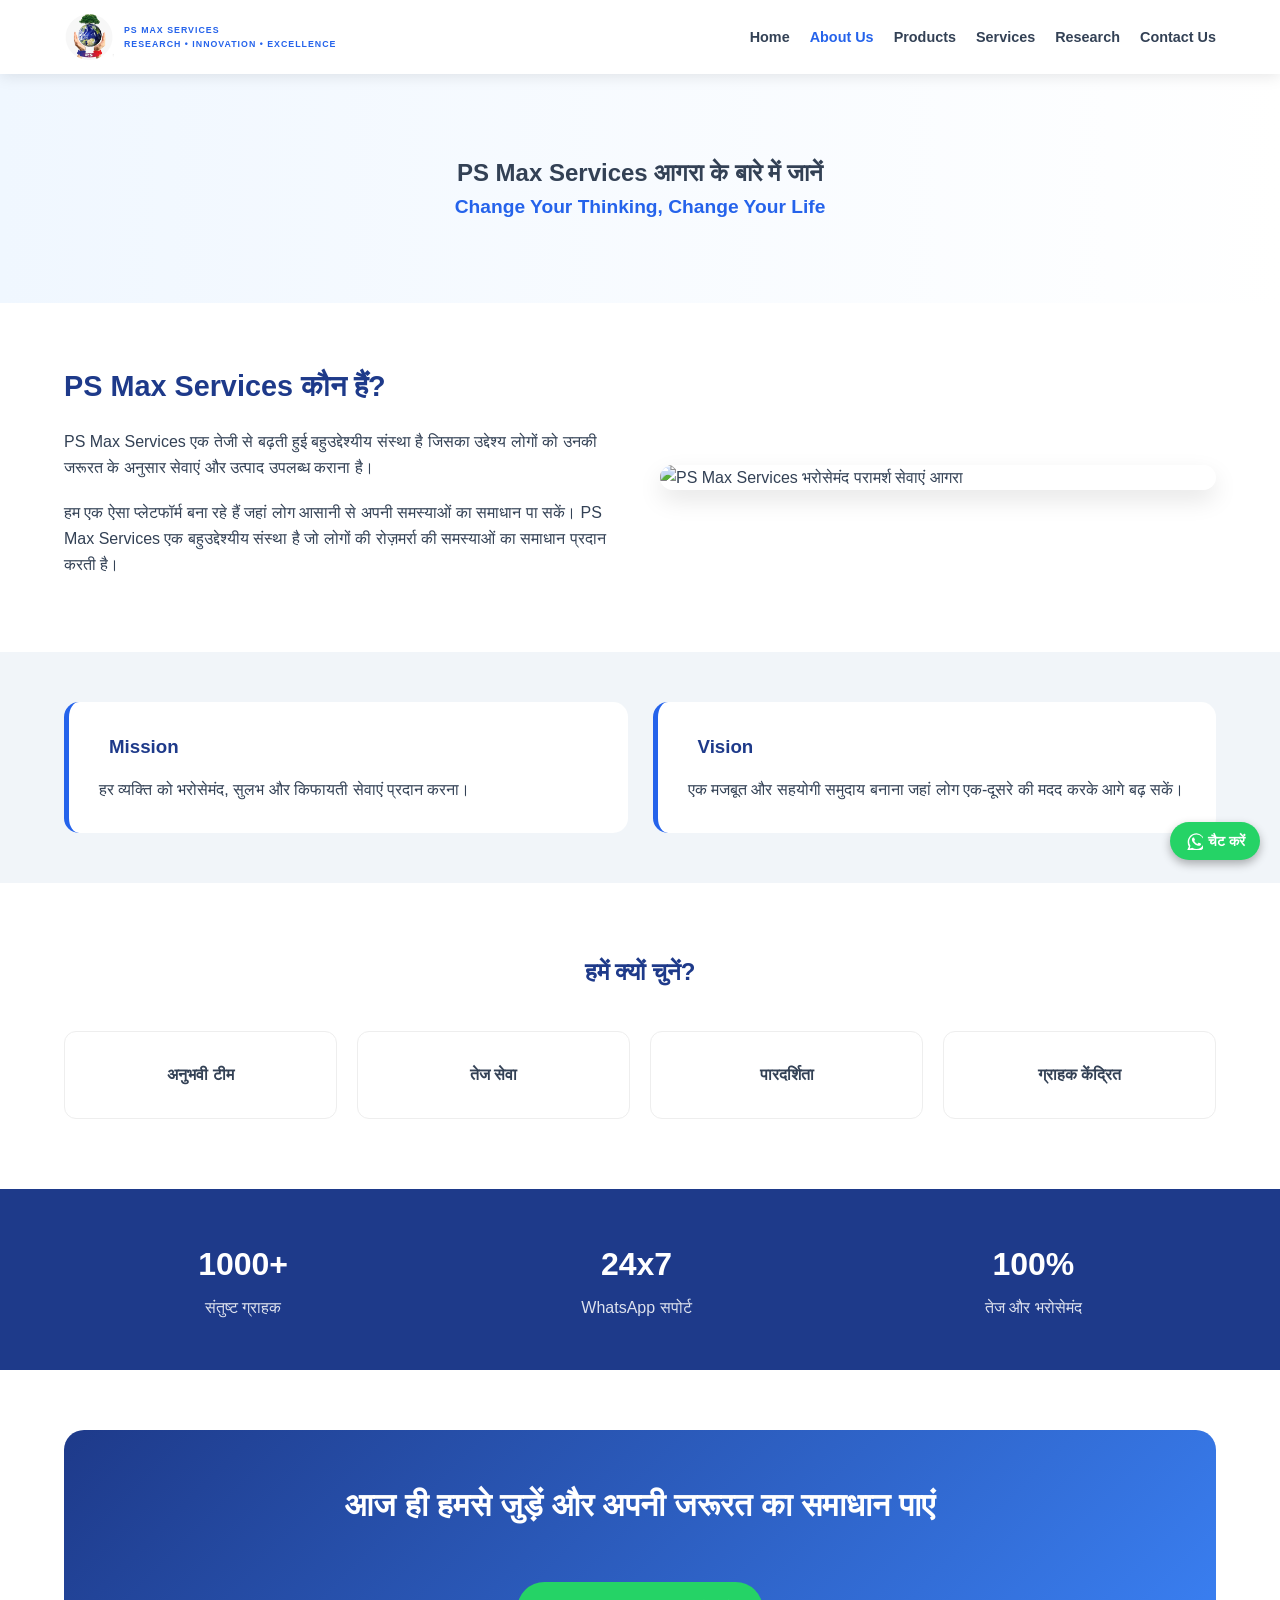
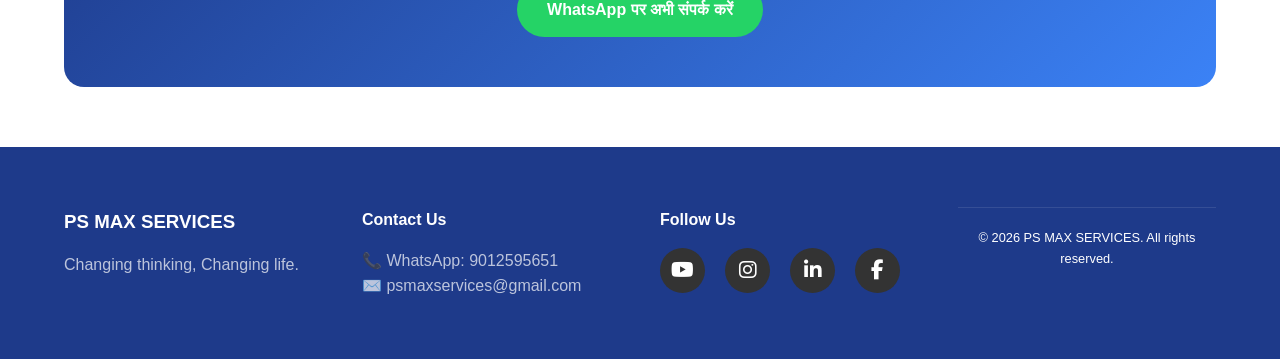
==== commit 302f8c3c: "Update about.html" ====
--- a/about.html
+++ b/about.html
@@ -17,10 +17,9 @@
     <meta property="og:url" content="https://psmaxservices.in/about.html">
     <meta property="og:type" content="website">
     <meta name="robots" content="index, follow">
+    <link rel="stylesheet" href="https://cdnjs.cloudflare.com/ajax/libs/font-awesome/6.5.2/css/all.min.css">
 
     <link rel="stylesheet" href="style.css">
-    <link rel="stylesheet"
-href="https://cdnjs.cloudflare.com/ajax/libs/font-awesome/6.5.1/css/all.min.css">
     <script src="https://unpkg.com/lucide@latest"></script>
 
     <!-- SEO: Organization Schema - helps build trust/E-E-A-T signals for Google -->
@@ -153,14 +152,31 @@
                 <p style="opacity: 0.7; margin-top: 15px;">📞 WhatsApp: 9012595651</p>
                 <p style="opacity: 0.7;">✉️ psmaxservices@gmail.com</p>
             </div>
-            <div>
+             <div>
                 <h4>Follow Us</h4>
                 <div style="display: flex; gap: 15px; margin-top: 15px;">
-                    <i data-lucide="facebook"></i>
-                    <i data-lucide="twitter"></i>
-                    <i data-lucide="linkedin"></i>
-                </div>
-            </div>
+                       <div class="social-links">
+  <!-- YouTube -->
+  <a href="https://youtube.com/@psmaxservices7031?si=52JMpERIM4jBk1SZ" target="_blank" rel="noopener noreferrer" class="social-icon youtube">
+    <i class="fa-brands fa-youtube"></i>
+  </a>
+
+  <!-- Instagram -->
+  <a href="https://www.instagram.com/psmaxservices?dlrf=cXBoYWhtdDN4YWcz" target="_blank" rel="noopener noreferrer" class="social-icon instagram">
+    <i class="fa-brands fa-instagram"></i>
+  </a>
+
+  <!-- LinkedIn -->
+  <a href="https://www.linkedin.com/in/pushkar-singh-51124741b" target="_blank" rel="noopener noreferrer" class="social-icon linkedin">
+    <i class="fa-brands fa-linkedin-in"></i>
+  </a>
+
+  <!-- Facebook -->
+  <a href="https://www.facebook.com/share/19pzmUWTAo/" target="_blank" rel="noopener noreferrer" class="social-icon facebook">
+    <i class="fa-brands fa-facebook-f"></i>
+  </a>
+</div>
+        </div>
         </div>
         <p style="text-align: center; border-top: 1px solid rgba(255,255,255,0.1); padding-top: 20px; font-size: 0.8rem;">
             © 2026 PS MAX SERVICES. All rights reserved.
--- a/style.css
+++ b/style.css
@@ -182,14 +182,6 @@
     height:50px;
     object-fit:contain;
 }
-
-.logo-text h1{
-    font-size:1.15rem;
-    color:var(--primary);
-    line-height:1;
-    font-weight:800;
-}
-
 .logo-text p{
     font-size:.55rem;
     color:var(--accent);
@@ -832,14 +824,6 @@
     box-shadow:0 10px 25px rgba(0,0,0,.05);
 }
 
-.cta-box{
-    margin:60px 5%;
-    padding:50px;
-    border-radius:20px;
-    background:var(--gradient);
-    color:white;
-    text-align:center;
-}
 .wa-btn i{
     font-size:30px !important;
 }
@@ -920,11 +904,6 @@
     padding:60px 5%;
 }
 
-.service-grid{
-    display:grid;
-    grid-template-columns:repeat(auto-fit,minmax(300px,1fr));
-    gap:25px;
-}
 
 .service-card{
     background:white;
@@ -1230,29 +1209,6 @@
 /*==========================
  NEW SERVICE SECTION
 ===========================*/
-
-.services{
-    padding:70px 5%;
-    background:#f8fbff;
-}
-
-.service-grid{
-
-    display:grid;
-    grid-template-columns:repeat(auto-fit,minmax(280px,1fr));
-    gap:30px;
-
-}
-
-.service-box{
-
-    background:#fff;
-    border-radius:18px;
-    overflow:hidden;
-    box-shadow:0 8px 20px rgba(0,0,0,.08);
-    transition:.35s;
-
-}
 
 .service-box:hover{
 
@@ -1532,3 +1488,44 @@
     background-color: #20ba5a; /* थोड़ा गहरा हरा रंग */
     color: white;
 }
+/*yhan se*/
+.social-links {
+  display: flex;
+  justify-content: center;
+  gap: 20px;
+}
+
+.social-icon {
+  width: 45px;
+  height: 45px;
+  background-color: #333;
+  color: #ffffff;
+  border-radius: 50%;
+  display: flex;
+  align-items: center;
+  justify-content: center;
+  font-size: 20px;
+  text-decoration: none;
+  transition: all 0.3s ease;
+}
+
+/* Hover effects (har brand ka apna color) */
+.social-icon.youtube:hover {
+  background-color: #ff0000;
+  transform: translateY(-4px);
+}
+
+.social-icon.instagram:hover {
+  background: radial-gradient(circle at 30% 107%, #fdf497 0%, #fdf497 5%, #fd5949 45%, #d6249f 60%, #285aeb 90%);
+  transform: translateY(-4px);
+}
+
+.social-icon.linkedin:hover {
+  background-color: #0a66c2;
+  transform: translateY(-4px);
+}
+
+.social-icon.facebook:hover {
+  background-color: #1877f2;
+  transform: translateY(-4px);
+}
